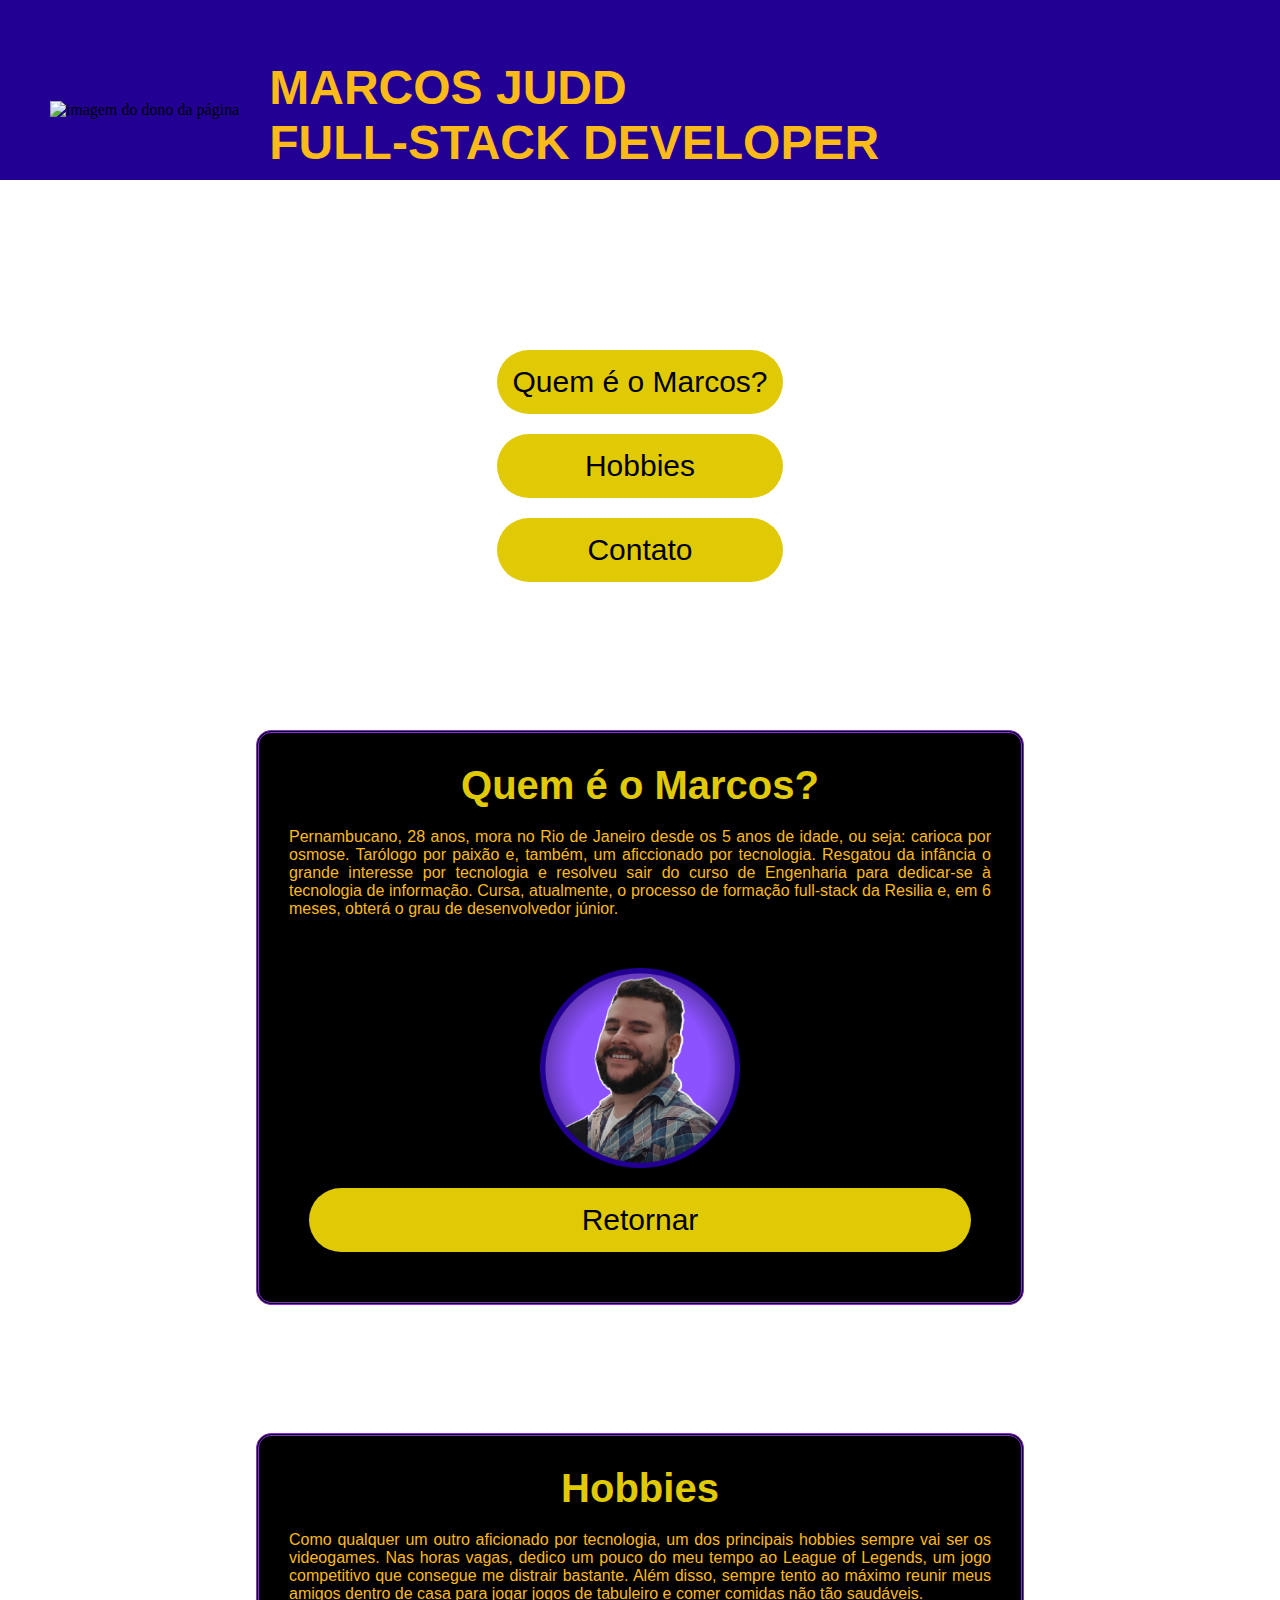
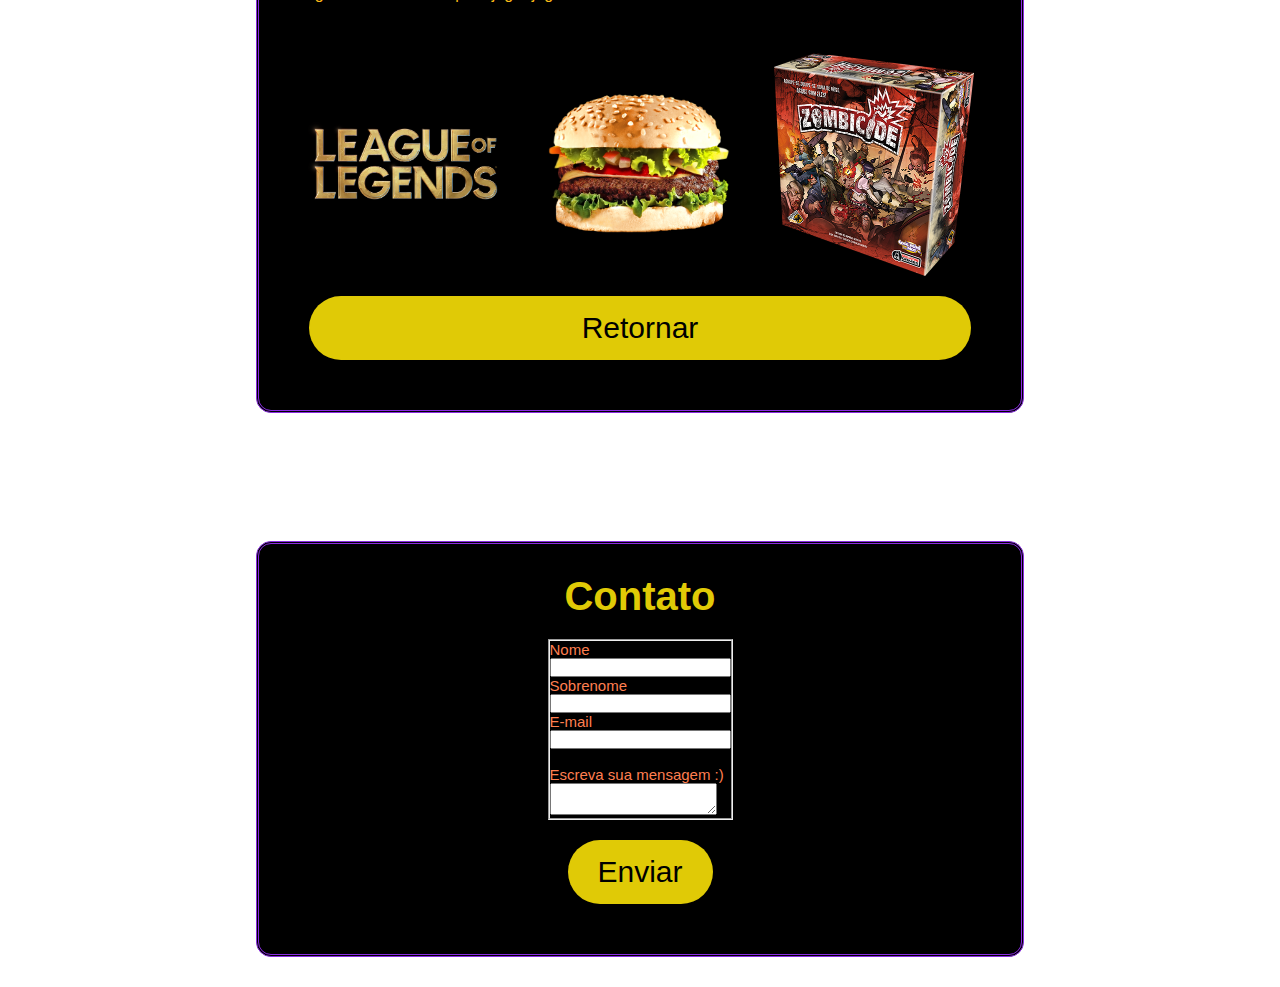
==== index.html @ 3b8ae1f0 "Update index.html" ====
<!DOCTYPE html>
<html lang="pt-br">
<head>
    <meta charset="UTF-8">
    <meta http-equiv="X-UA-Compatible" content="IE=edge">
    <meta name="viewport" content="width=device-width, initial-scale=1.0">
    <title>Landing page - Marcos Judd</title>
    <link rel="stylesheet" href="style.css">
    
</head>

<body>

    <header>

        <div>
            <img src="./imagens/Eu certo.png" alt="imagem do dono da página">
            <h1> MARCOS JUDD</br> FULL-STACK DEVELOPER </h1> 
            
        </div>
        
    </header>

    <div class="buttons">
       <!-- <a href=""><button>Quem é o Marcos?</button></a>
        <button>
            Hobbies
        </button>
        <button>
            Contato
        </button>
        -->
        <ul>
            <a href="#quem-e-o-marcos"><li>Quem é o Marcos?</li></a>
            <a href="#hobbies"><li>Hobbies</li></a>
            <a href="#contato"><li>Contato</li></a>
        </ul>
    </div>

    <section id="quem-e-o-marcos">
        <h2>Quem é o Marcos?</h2>
        <p>Pernambucano, 28 anos, mora no Rio de Janeiro desde os 5 anos de idade, ou seja: carioca por osmose. Tarólogo por paixão e, também, um aficcionado por tecnologia. Resgatou da infância o grande interesse por tecnologia e resolveu sair do curso de Engenharia para dedicar-se à tecnologia de informação. Cursa, atualmente, o processo de formação full-stack da Resilia e, em 6 meses, obterá o grau de desenvolvedor júnior.</p>

            <img src="Imagens/Eu certo.png" alt="eu">
            <ul>
                <a href=""><li>Retornar</li></a>
            </ul>
            
        </div>
    </section>
    <section id="hobbies">
        <h2>Hobbies</h2>
        <p>Como qualquer um outro aficionado por tecnologia, um dos principais hobbies sempre vai ser os videogames. Nas horas vagas, dedico um pouco do meu tempo ao League of Legends, um jogo competitivo que consegue me distrair bastante. Além disso, sempre tento ao máximo reunir meus amigos dentro de casa para jogar jogos de tabuleiro e comer comidas não tão saudáveis.</p>
        <div class="hobbiesimages">

            <!--Criei uma div pra poder organizar as imagens dentro da section de hobbies, sem mexer nas outras imagens e conteúdos das oturas sections-->

        <img src="Imagens/league of legends.png" alt="imagem do lol">
        <img src="Imagens/Hamburger-PNG-HD.png" alt="hamamburger">
        <img src="Imagens/zombicide.png" alt="zombicide">
        </div>
        <ul>
            <a href=""><li>Retornar</li></a>
        </ul>
    </section>
    
    <section id="contato">
        <h2>Contato</h2>

        <form>
            <fieldset>
                <div>
                    <label>Nome</label>
                    <br>
                    <input type="text" name="nome" id="nome">
                </div>
                <div>
                    <label>Sobrenome</label>
                    <br>
                    <input type="text" name="sobrenome" id="sobrenome">
                </div>
            
                <div>
                    <label>E-mail</label>
                    <br>
                    <input type="=email" name="email" id="email" >
                    
                </div>

                <div class="mensagem">
                        <br>
                        <label>Escreva sua mensagem :)</label>
                        <br>
                        <textarea row="6" style="width: 165px" id="mensagem" nome="mensagem"></textarea>
                    </div>

                </fieldset>
                
                <ul>
                    <a href=""><li>Enviar</li></a>
                </ul>
                    
                

        </form>
        
    </section>

</body>
</html>
---- style.css ----
*{
    margin: 0px;
    padding: 0px;
}
header{
    width: 100%;
    height: 180px;
    background-color: #230094;
    
    
}

header img{
    max-width: 250px;
    margin-top: 50px;
    margin-left: 50px;
}

body{
    background-image: url(../imagens/fundo2.jpg);
    background-size: 1920px;
}

header div {
    display: flex;
    align-items: center;
    gap: 30px;
}

header div h1{

    margin-top: 60px;
    color: rgb(250, 186, 24);
    font-size: 3.0em;
    font-family: 'Lucida Sans', 'Lucida Sans Regular', 'Lucida Grande', 'Lucida Sans Unicode', Geneva, Verdana, sans-serif;
}


    
.buttons{

    margin-top: 150px;
    display: flex;
    justify-content: center;
    
}

h2{
    text-align: center;
    font-family: 'Lucida Sans', 'Lucida Sans Regular', 'Lucida Grande', 'Lucida Sans Unicode', Geneva, Verdana, sans-serif;
    font-size: 40px;
    color: rgb(224, 202, 6);
    margin-bottom: 20px;
}

ul{
 list-style: none;
}

ul :hover{
    color: #fff;
    background-color: #230094;
    
    
}

ul li {
    text-align: center;
    margin: 20px;
    background-color: rgb(224, 202, 6);
    color: black;
    font-family: 'Lucida Sans', 'Lucida Sans Regular', 'Lucida Grande', 'Lucida Sans Unicode', Geneva, Verdana, sans-serif;
    font-size: 30px;
    padding: 15px;
    border: #230094;
    border-radius: 50px;
    
}

ul a{
    text-decoration: none;
    font-family: 'Lucida Sans', 'Lucida Sans Regular', 'Lucida Grande', 'Lucida Sans Unicode', Geneva, Verdana, sans-serif;
    color: rgb(250, 186, 24);
}

section{
    
    /* Tirei essa parte para poder otimizar a responsividade das caixas de conteúdo (sections), que agora se movem em função do tamanho de exibição da página)
    width: 70vw;
    height: 40vw;*/
    border: solid;
    border-color: blueviolet;
    padding: 30px;
    border-radius: 15px;
    border-style: double;
    margin: auto;
    margin-bottom: 30px;
    margin-top: 10vw;
    margin-left: 20vw;
    margin-right: 20vw;
    background-color: black;
    display: flex;
    flex-direction: column;
    
    
    

}

.hobbiesimages{
    justify-content: space-around;
    display: flex;
    flex-wrap: wrap;
    /* tornei o site um pouco responsivo com o display flex e o flax wrap para que ele pudesse se flexionar em função da página exibida */
}

section p{
    color: rgb(250, 186, 24);
    font-family: 'Lucida Sans', 'Lucida Sans Regular', 'Lucida Grande', 'Lucida Sans Unicode', Geneva, Verdana, sans-serif;
    font-size: 1.0em;
    text-align: justify;
    
}

section img{

    max-width: 200px;
    align-self: center;
    margin-top: 50px;


}


form{
    margin: auto;
    color: coral;
    justify-content: center;
    font-family: 'Lucida Sans', 'Lucida Sans Regular', 'Lucida Grande', 'Lucida Sans Unicode', Geneva, Verdana, sans-serif;
    font-size: 15px;
}   

form button{
    text-align: center;
    margin: 20px;
    background-color: rgb(224, 202, 6);
    color: black;
    font-family: 'Lucida Sans', 'Lucida Sans Regular', 'Lucida Grande', 'Lucida Sans Unicode', Geneva, Verdana, sans-serif;
    font-size: 30px;
    padding: 15px;
    border: #230094;
    border-radius: 50px;
}
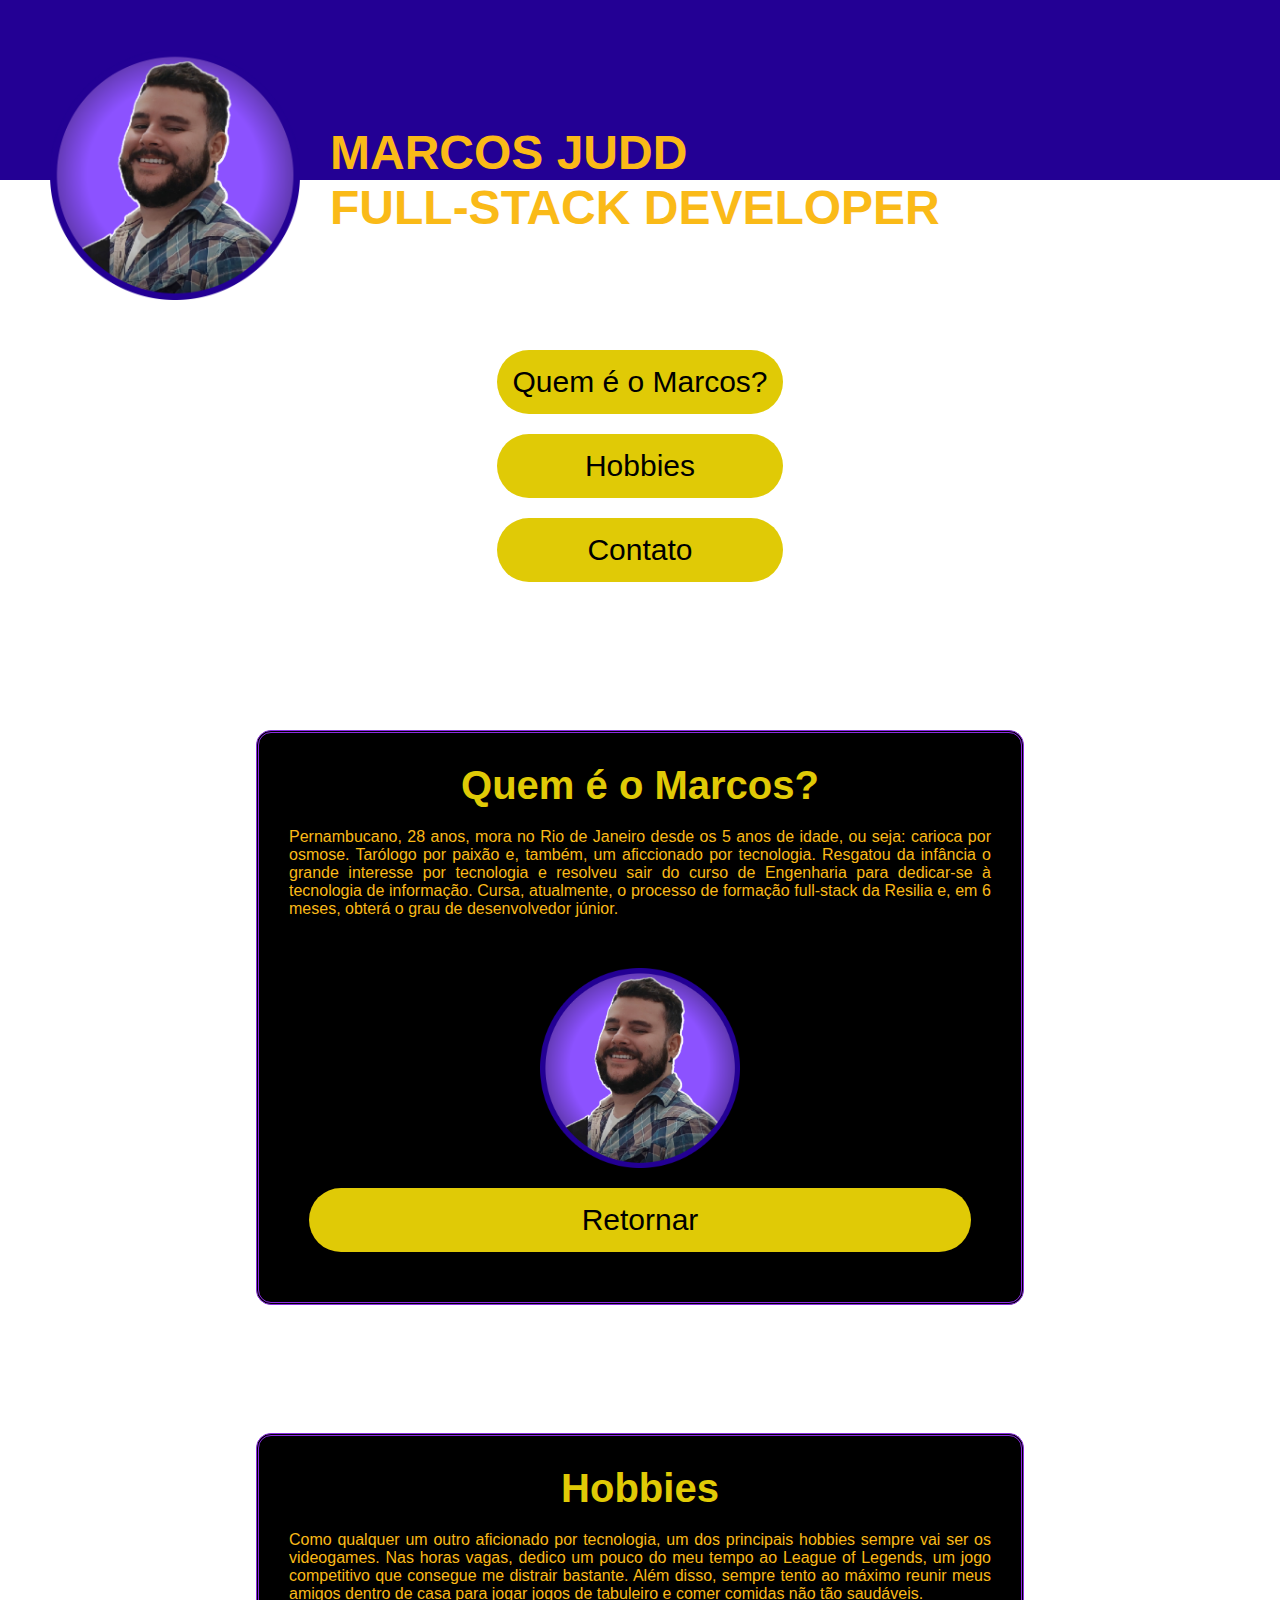
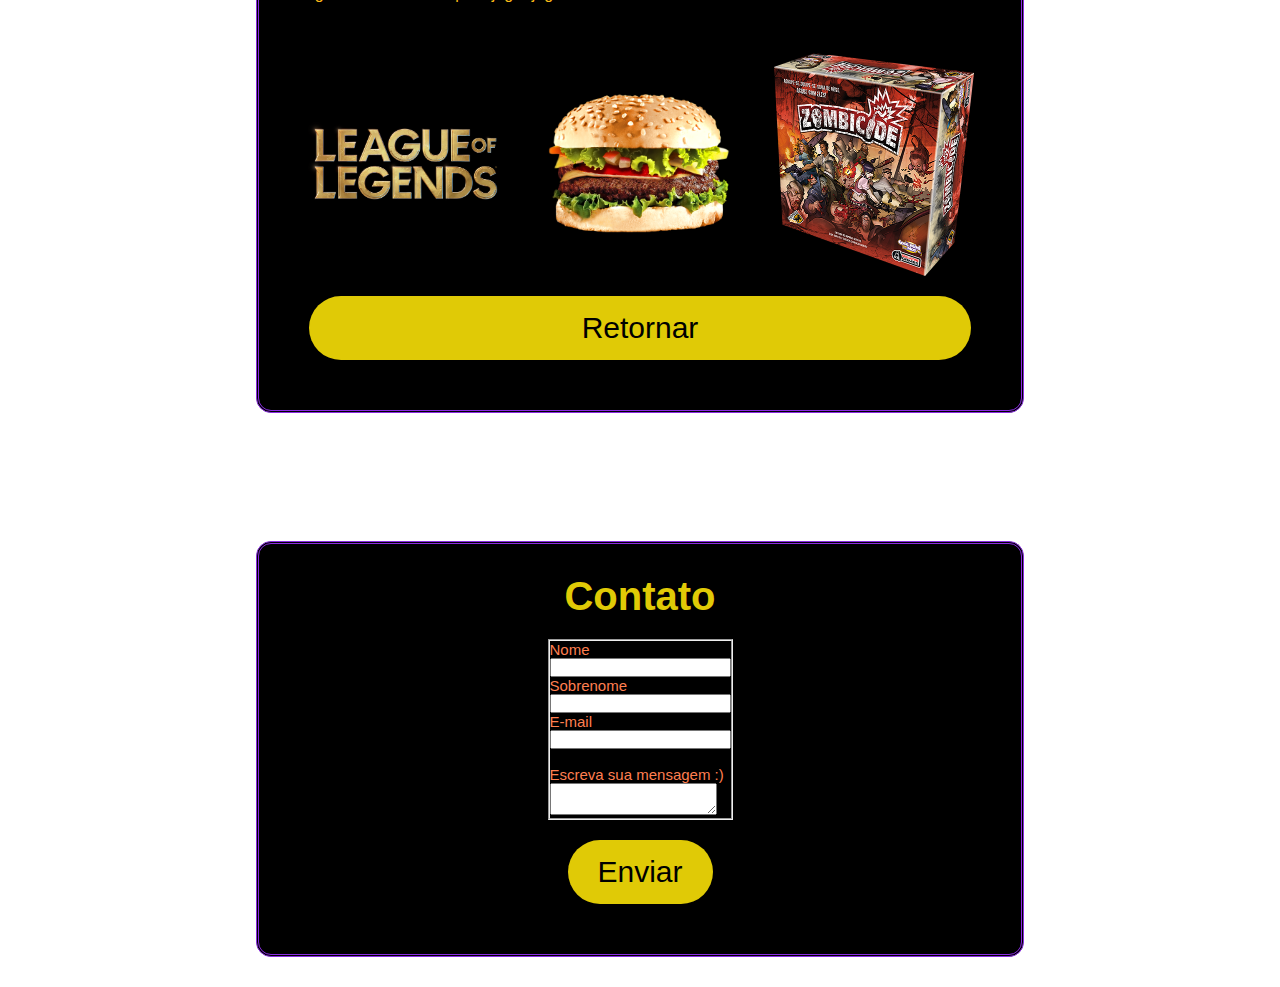
==== commit 093a7d70: "Update index.html" ====
--- a/index.html
+++ b/index.html
@@ -14,7 +14,7 @@
     <header>
 
         <div>
-            <img src="./imagens/Eu certo.png" alt="imagem do dono da página">
+            <img src="./Imagens/Eu certo.png" alt="imagem do dono da página">
             <h1> MARCOS JUDD</br> FULL-STACK DEVELOPER </h1> 
             
         </div>
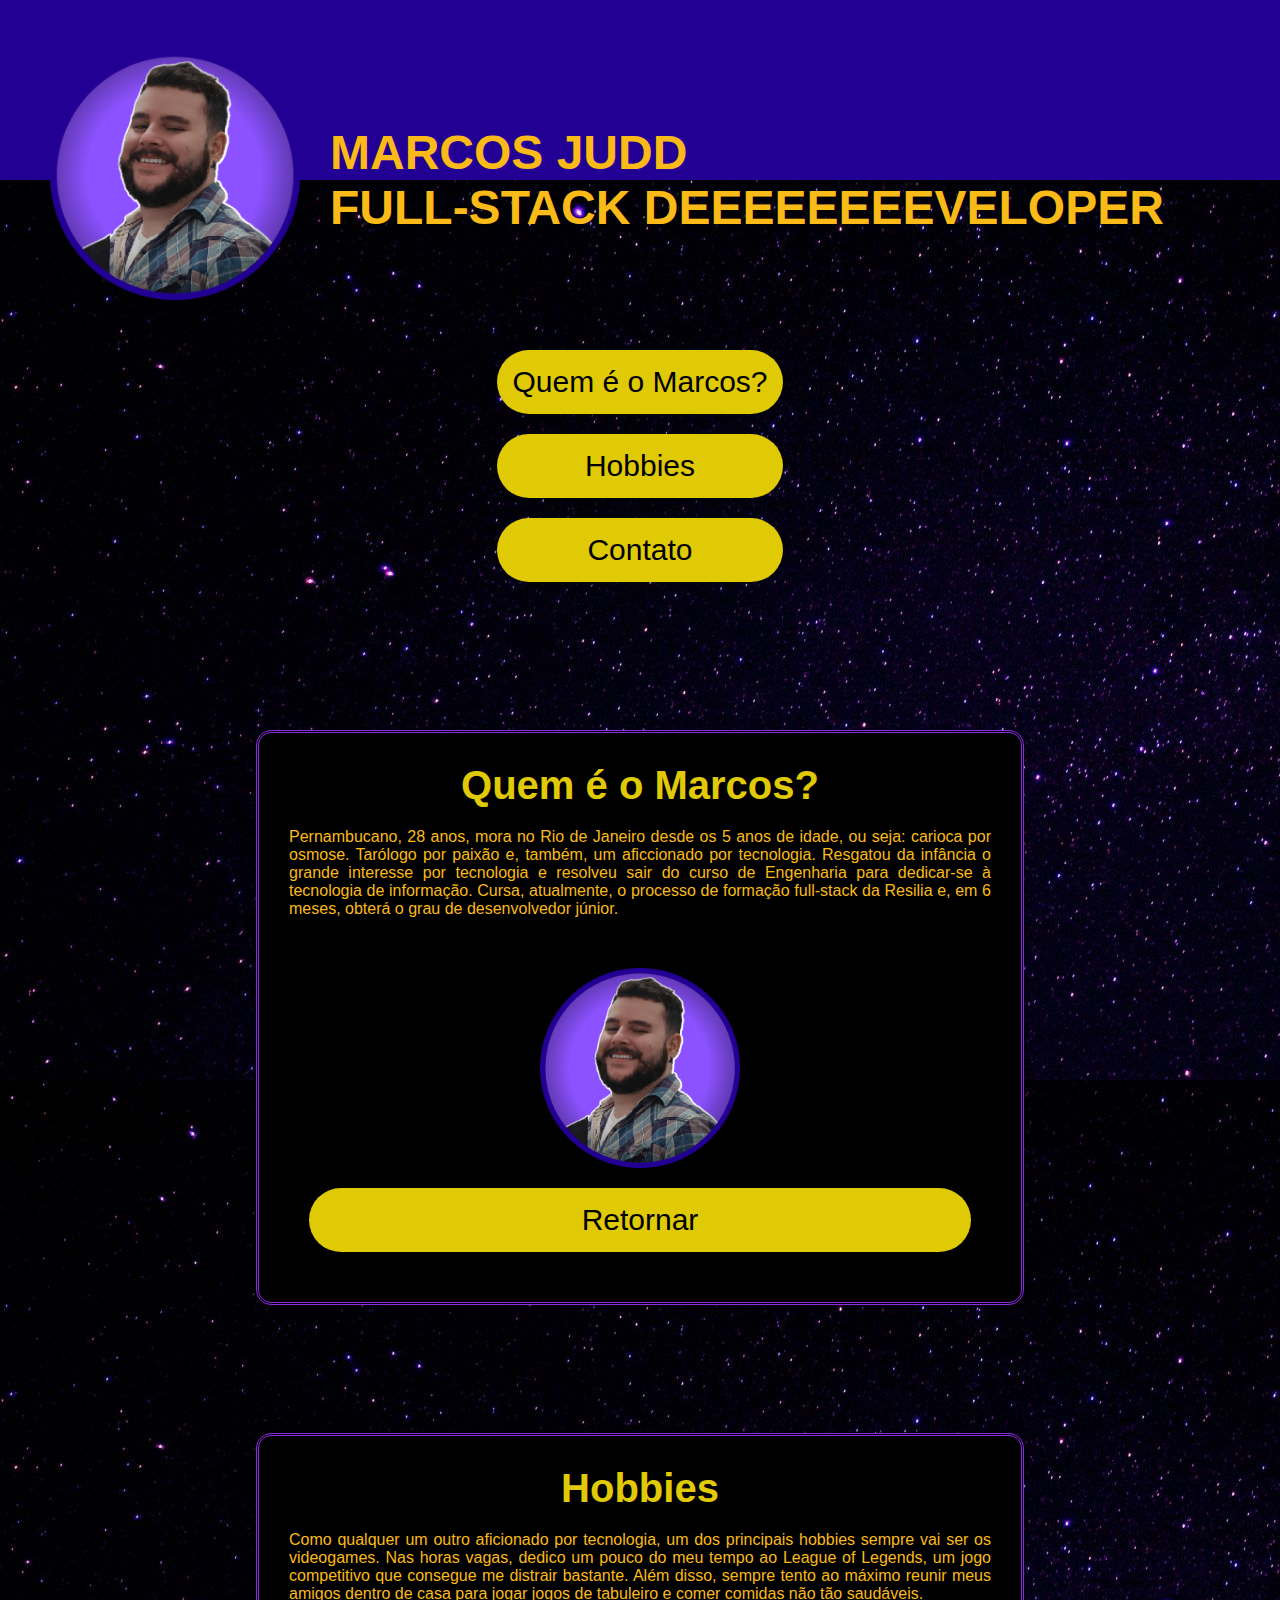
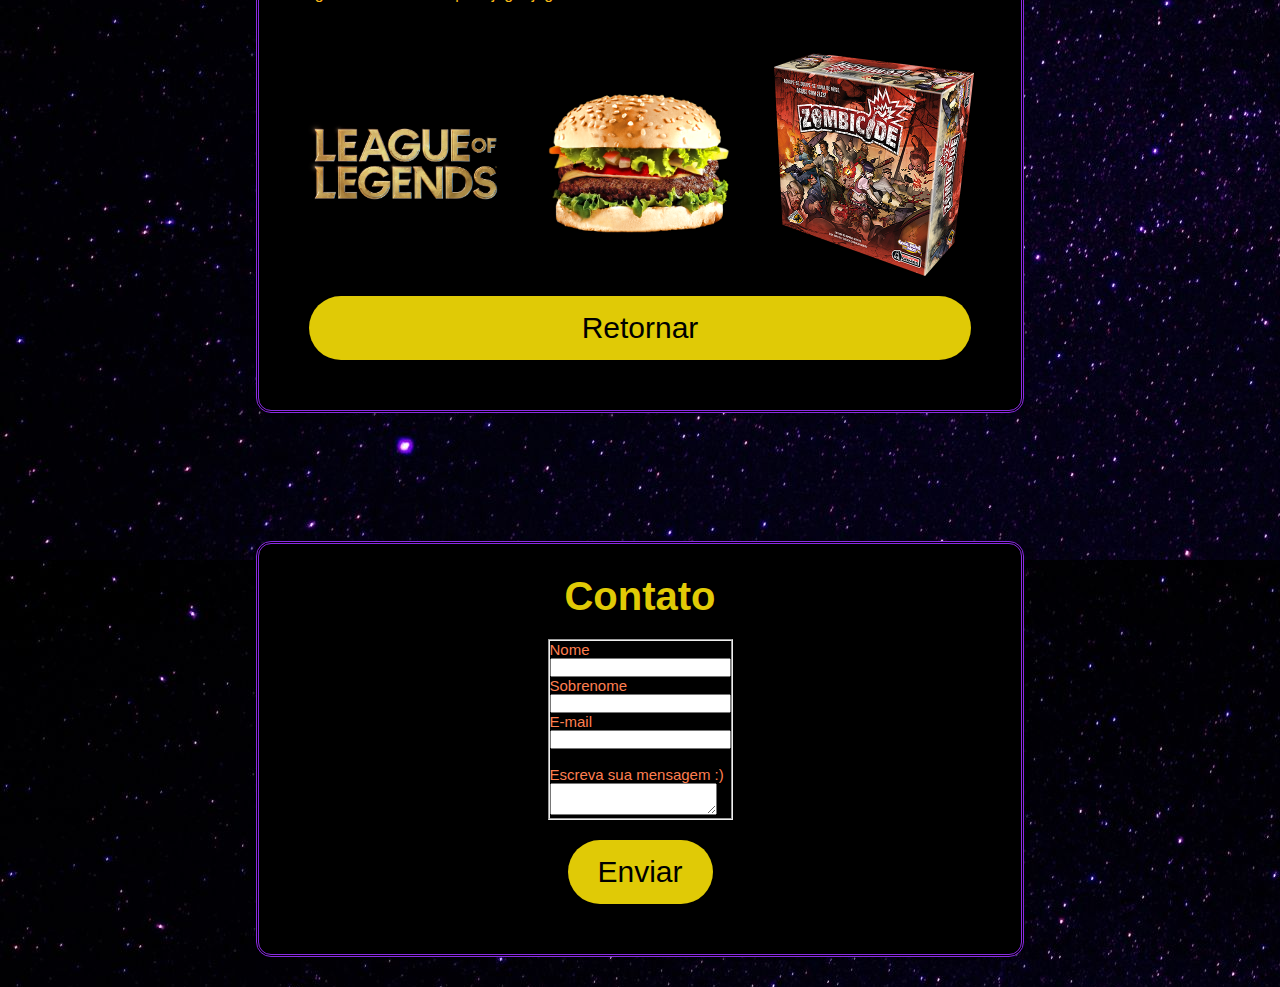
==== commit a623e478: "Update index.html" ====
--- a/index.html
+++ b/index.html
@@ -14,8 +14,8 @@
     <header>
 
         <div>
-            <img src="./Imagens/Eu certo.png" alt="imagem do dono da página">
-            <h1> MARCOS JUDD</br> FULL-STACK DEVELOPER </h1> 
+            <img src="../Imagens/Eu certo.png" alt="imagem do dono da página">
+            <h1> MARCOS JUDD</br> FULL-STACK DEEEEEEEEVELOPER </h1> 
             
         </div>
         
--- a/style.css
+++ b/style.css
@@ -17,7 +17,7 @@
 }
 
 body{
-    background-image: url(../imagens/fundo2.jpg);
+    background-image: url(../Imagens/fundo2.jpg);
     background-size: 1920px;
 }
 
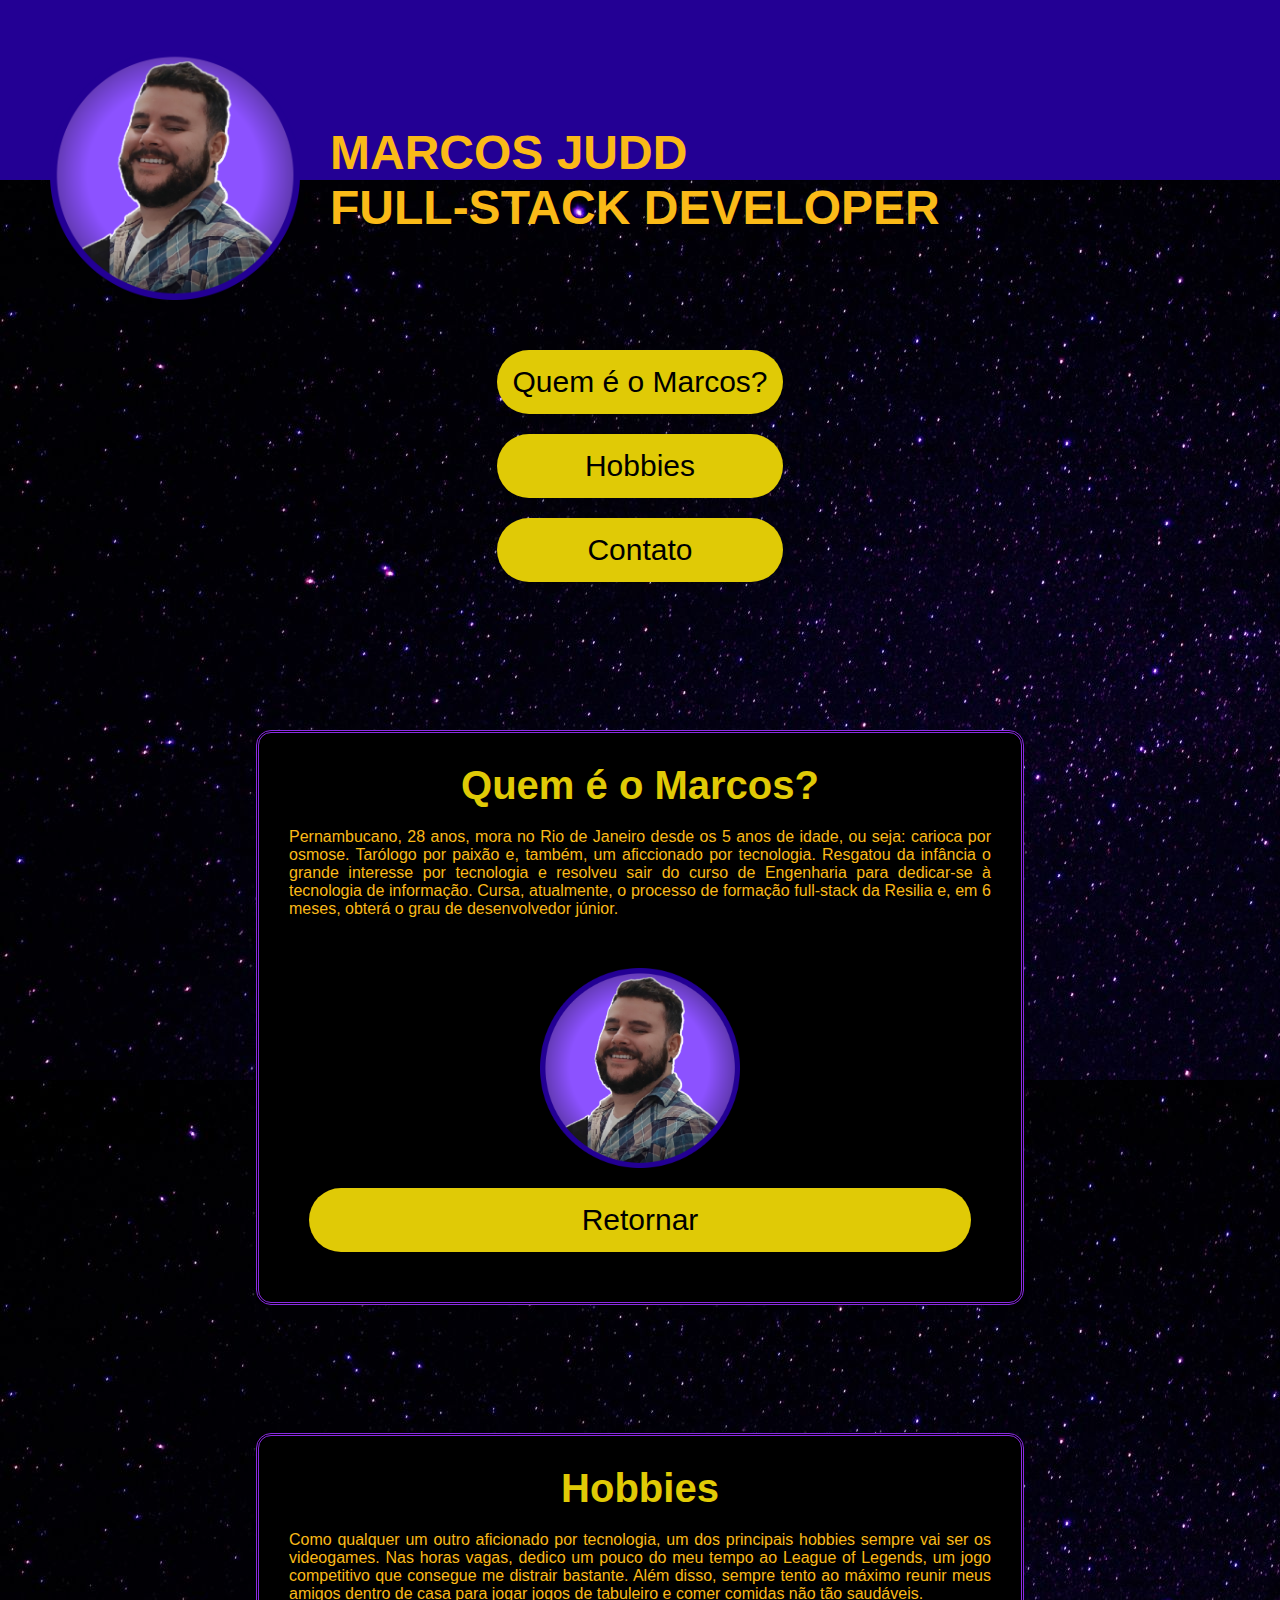
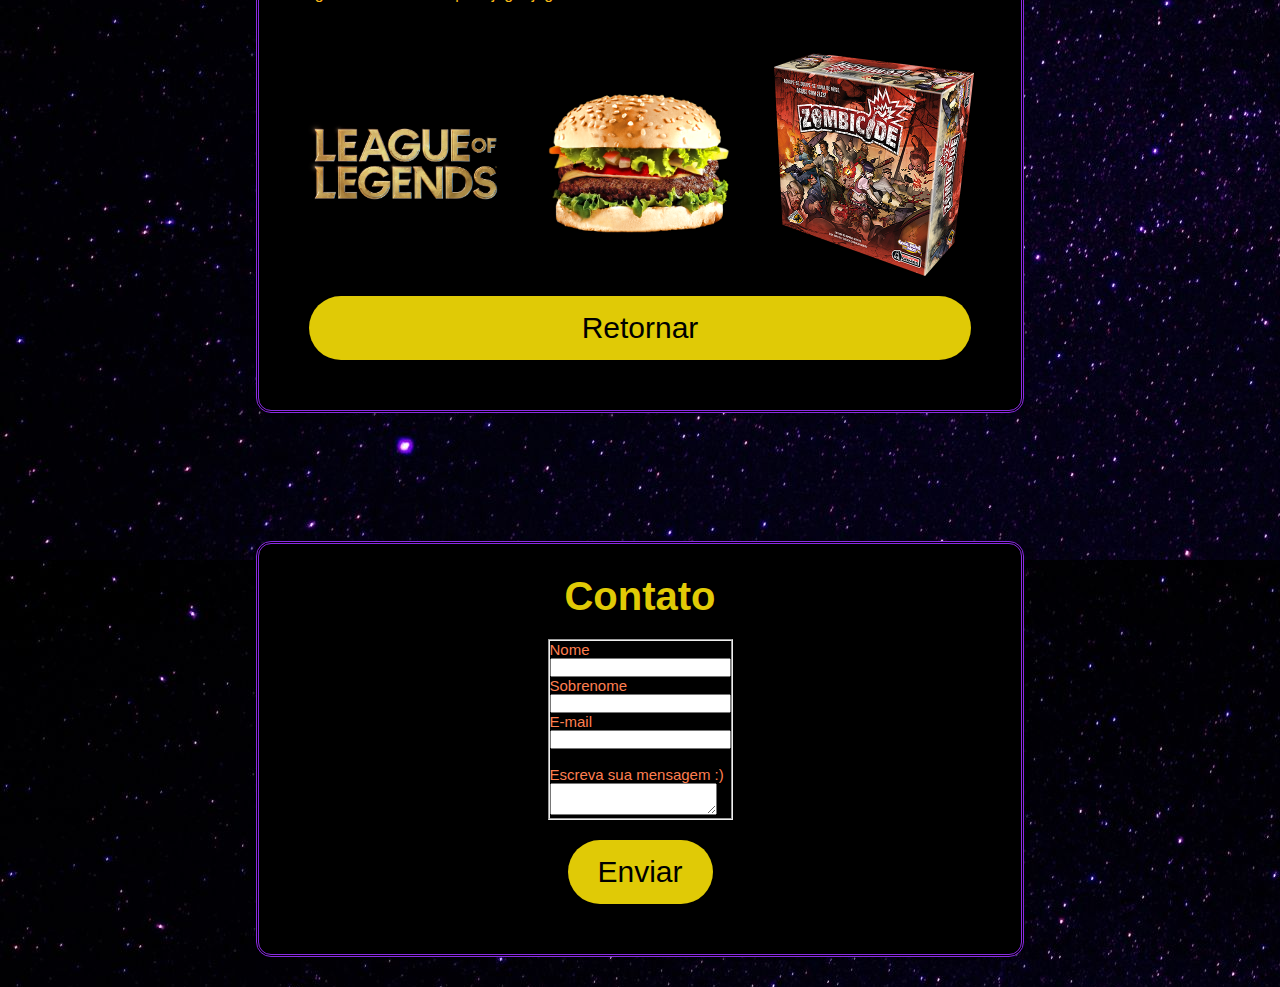
==== commit 473422cd: "Update index.html" ====
--- a/index.html
+++ b/index.html
@@ -15,7 +15,7 @@
 
         <div>
             <img src="../Imagens/Eu certo.png" alt="imagem do dono da página">
-            <h1> MARCOS JUDD</br> FULL-STACK DEEEEEEEEVELOPER </h1> 
+            <h1> MARCOS JUDD</br> FULL-STACK DEVELOPER </h1> 
             
         </div>
         
